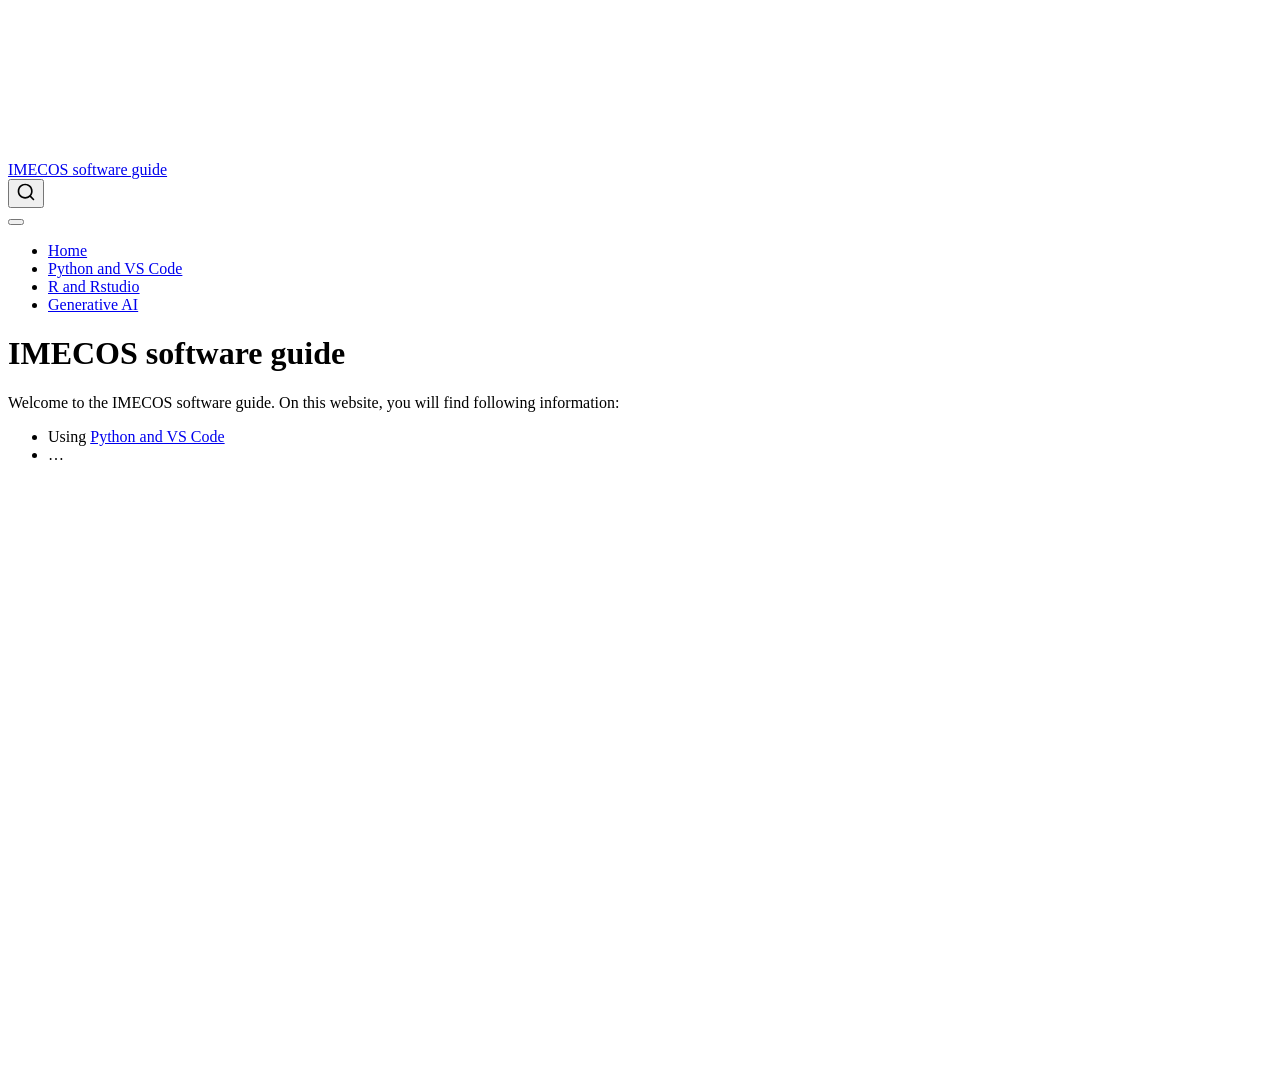
==== index.html @ 620a6b08 "Built site for gh-pages" ====
<!DOCTYPE html>
<html xmlns="http://www.w3.org/1999/xhtml" lang="en" xml:lang="en"><head>

<meta charset="utf-8">
<meta name="generator" content="quarto-1.10.18">

<meta name="viewport" content="width=device-width, initial-scale=1.0, user-scalable=yes">


<title>IMECOS software guide</title>
<style>
/* Default styles provided by pandoc.
** See https://pandoc.org/MANUAL.html#variables-for-html for config info.
*/
span.smallcaps{font-variant: small-caps;}
div.columns{display: flex; gap: 1.5em;}
div.column{flex: auto;}
@media screen {
div.columns{gap: min(4vw, 1.5em);}
div.column{overflow-x: auto;}
}
div.hanging-indent{margin-left: 1.5em; text-indent: -1.5em;}
ul.task-list{list-style: none;}
ul.task-list li input[type="checkbox"] {
  width: 0.8em;
  margin: 0 0.8em 0.2em -1em; /* quarto-specific, see https://github.com/quarto-dev/quarto-cli/issues/4556 */ 
  vertical-align: middle;
}
</style>


<script src="site_libs/quarto-nav/quarto-nav.js"></script>
<script src="site_libs/quarto-nav/headroom.min.js"></script>
<script src="site_libs/clipboard/clipboard.min.js"></script>
<script src="site_libs/quarto-search/autocomplete.umd.js"></script>
<script src="site_libs/quarto-search/fuse.min.js"></script>
<script src="site_libs/quarto-search/quarto-search.js"></script>
<meta name="quarto:offset" content="./">
<script src="site_libs/quarto-html/quarto.js" type="module"></script>
<script src="site_libs/quarto-html/tabsets/tabsets.js" type="module"></script>
<script src="site_libs/quarto-html/popper.min.js"></script>
<script src="site_libs/quarto-html/tippy.umd.min.js"></script>
<script src="site_libs/quarto-html/anchor.min.js"></script>
<link href="site_libs/quarto-html/tippy.css" rel="stylesheet">
<link href="site_libs/quarto-html/quarto-syntax-highlighting-64a204ab8560d761af7679ceaba22944.css" rel="stylesheet" id="quarto-text-highlighting-styles">
<script src="site_libs/bootstrap/bootstrap.min.js"></script>
<link href="site_libs/bootstrap/bootstrap-icons.css" rel="stylesheet">
<link href="site_libs/bootstrap/bootstrap-3e9b1289f5f353c49b617ce48ad2bc38.min.css" rel="stylesheet" append-hash="true" id="quarto-bootstrap" data-mode="light">
<script id="quarto-search-options" type="application/json">{
  "location": "navbar",
  "copy-button": false,
  "collapse-after": 3,
  "panel-placement": "end",
  "type": "overlay",
  "limit": 50,
  "keyboard-shortcut": [
    "f",
    "/",
    "s"
  ],
  "show-item-context": false,
  "language": {
    "search-no-results-text": "No results",
    "search-matching-documents-text": "matching documents",
    "search-copy-link-title": "Copy link to search",
    "search-hide-matches-text": "Hide additional matches",
    "search-more-match-text": "more match in this document",
    "search-more-matches-text": "more matches in this document",
    "search-clear-button-title": "Clear",
    "search-text-placeholder": "",
    "search-detached-cancel-button-title": "Cancel",
    "search-submit-button-title": "Submit",
    "search-label": "Search"
  }
}</script>


<link rel="stylesheet" href="styles.css">
</head>

<body class="nav-fixed quarto-light">

<div id="quarto-search-results"></div>
  <header id="quarto-header" class="headroom fixed-top">
    <nav class="navbar navbar-expand-lg " data-bs-theme="dark">
      <div class="navbar-container container-fluid">
      <div class="navbar-brand-container mx-auto">
    <a class="navbar-brand" href="./index.html">
    <span class="navbar-title">IMECOS software guide</span>
    </a>
  </div>
            <div id="quarto-search" class="" title="Search"></div>
          <button class="navbar-toggler" type="button" data-bs-toggle="collapse" data-bs-target="#navbarCollapse" aria-controls="navbarCollapse" role="menu" aria-expanded="false" aria-label="Toggle navigation" onclick="if (window.quartoToggleHeadroom) { window.quartoToggleHeadroom(); }">
  <span class="navbar-toggler-icon"></span>
</button>
          <div class="collapse navbar-collapse" id="navbarCollapse">
            <ul class="navbar-nav navbar-nav-scroll me-auto">
  <li class="nav-item">
    <a class="nav-link active" href="./index.html" aria-current="page"> 
<span class="menu-text">Home</span></a>
  </li>  
  <li class="nav-item">
    <a class="nav-link" href="./python_vs_code.html"> 
<span class="menu-text">Python and VS Code</span></a>
  </li>  
  <li class="nav-item">
    <a class="nav-link" href="./r_rstudio.html"> 
<span class="menu-text">R and Rstudio</span></a>
  </li>  
  <li class="nav-item">
    <a class="nav-link" href="./genai.html"> 
<span class="menu-text">Generative AI</span></a>
  </li>  
</ul>
          </div> <!-- /navcollapse -->
            <div class="quarto-navbar-tools">
</div>
      </div> <!-- /container-fluid -->
    </nav>
</header>
<!-- content -->
<div id="quarto-content" class="quarto-container page-columns page-rows-contents page-layout-article page-navbar">
<!-- sidebar -->
<!-- margin-sidebar -->
    <div id="quarto-margin-sidebar" class="sidebar margin-sidebar zindex-bottom">
        
    </div>
<!-- main -->
<main class="content" id="quarto-document-content">

<header id="title-block-header" class="quarto-title-block default">
<div class="quarto-title">
<h1 class="title">IMECOS software guide</h1>
</div>



<div class="quarto-title-meta">

    
  
    
  </div>
  


</header>


<p>Welcome to the IMECOS software guide. On this website, you will find following information:</p>
<ul>
<li>Using <a href="./python_vs_code.html">Python and VS Code</a></li>
<li>…</li>
</ul>



</main> <!-- /main -->
<script id="quarto-html-after-body" type="application/javascript">
  window.document.addEventListener("DOMContentLoaded", function (event) {
    const icon = "";
    const anchorJS = new window.AnchorJS();
    anchorJS.options = {
      placement: 'right',
      icon: icon
    };
    anchorJS.add('.anchored');
    const isCodeAnnotation = (el) => {
      for (const clz of el.classList) {
        if (clz.startsWith('code-annotation-')) {                     
          return true;
        }
      }
      return false;
    }
    const onCopySuccess = function(e) {
      // button target
      const button = e.trigger;
      // don't keep focus
      button.blur();
      // flash "checked"
      button.classList.add('code-copy-button-checked');
      var currentTitle = button.getAttribute("title");
      button.setAttribute("title", "Copied!");
      let tooltip;
      if (window.bootstrap) {
        button.setAttribute("data-bs-toggle", "tooltip");
        button.setAttribute("data-bs-placement", "left");
        button.setAttribute("data-bs-title", "Copied!");
        tooltip = new bootstrap.Tooltip(button, 
          { trigger: "manual", 
            customClass: "code-copy-button-tooltip",
            offset: [0, -8]});
        tooltip.show();    
      }
      setTimeout(function() {
        if (tooltip) {
          tooltip.hide();
          button.removeAttribute("data-bs-title");
          button.removeAttribute("data-bs-toggle");
          button.removeAttribute("data-bs-placement");
        }
        button.setAttribute("title", currentTitle);
        button.classList.remove('code-copy-button-checked');
      }, 1000);
      // clear code selection
      e.clearSelection();
    }
    const getTextToCopy = function(trigger) {
      const outerScaffold = trigger.parentElement.cloneNode(true);
      const codeEl = outerScaffold.querySelector('code');
      for (const childEl of codeEl.children) {
        if (isCodeAnnotation(childEl)) {
          childEl.remove();
        }
      }
      return codeEl.innerText;
    }
    const clipboard = new window.ClipboardJS('.code-copy-button:not([data-in-quarto-modal])', {
      text: getTextToCopy
    });
    clipboard.on('success', onCopySuccess);
    if (window.document.getElementById('quarto-embedded-source-code-modal')) {
      const clipboardModal = new window.ClipboardJS('.code-copy-button[data-in-quarto-modal]', {
        text: getTextToCopy,
        container: window.document.getElementById('quarto-embedded-source-code-modal')
      });
      clipboardModal.on('success', onCopySuccess);
    }
      var localhostRegex = new RegExp(/^(?:http|https):\/\/localhost\:?[0-9]*\//);
      var mailtoRegex = new RegExp(/^mailto:/);
        var filterRegex = new RegExp("https:\/\/olivierbonte\.github\.io\/imecos_software_guide\/");
      var isInternal = (href) => {
          return filterRegex.test(href) || localhostRegex.test(href) || mailtoRegex.test(href);
      }
      // Inspect non-navigation links and adorn them if external
     var links = window.document.querySelectorAll('a[href]:not(.nav-link):not(.navbar-brand):not(.toc-action):not(.sidebar-link):not(.sidebar-item-toggle):not(.pagination-link):not(.no-external):not([aria-hidden]):not(.dropdown-item):not(.quarto-navigation-tool):not(.about-link)');
      for (var i=0; i<links.length; i++) {
        const link = links[i];
        if (!isInternal(link.href)) {
          // undo the damage that might have been done by quarto-nav.js in the case of
          // links that we want to consider external
          if (link.dataset.originalHref !== undefined) {
            link.href = link.dataset.originalHref;
          }
        }
      }
    function tippyHover(el, contentFn, onTriggerFn, onUntriggerFn) {
      const config = {
        allowHTML: true,
        maxWidth: 500,
        delay: 100,
        arrow: false,
        appendTo: function(el) {
            return el.parentElement;
        },
        interactive: true,
        interactiveBorder: 10,
        theme: 'quarto',
        placement: 'bottom-start',
      };
      if (contentFn) {
        config.content = contentFn;
      }
      if (onTriggerFn) {
        config.onTrigger = onTriggerFn;
      }
      if (onUntriggerFn) {
        config.onUntrigger = onUntriggerFn;
      }
      window.tippy(el, config); 
    }
    const noterefs = window.document.querySelectorAll('a[role="doc-noteref"]');
    for (var i=0; i<noterefs.length; i++) {
      const ref = noterefs[i];
      tippyHover(ref, function() {
        // use id or data attribute instead here
        let href = ref.getAttribute('data-footnote-href') || ref.getAttribute('href');
        try { href = new URL(href).hash; } catch {}
        const id = href.replace(/^#\/?/, "");
        const note = window.document.getElementById(id);
        if (note) {
          return note.innerHTML;
        } else {
          return "";
        }
      });
    }
    const xrefs = window.document.querySelectorAll('a.quarto-xref');
    const processXRef = (id, note) => {
      // Strip column container classes
      const stripColumnClz = (el) => {
        el.classList.remove("page-full", "page-columns");
        if (el.children) {
          for (const child of el.children) {
            stripColumnClz(child);
          }
        }
      }
      stripColumnClz(note)
      if (id === null || id.startsWith('sec-')) {
        // Special case sections, only their first couple elements
        const container = document.createElement("div");
        if (note.children && note.children.length > 2) {
          container.appendChild(note.children[0].cloneNode(true));
          for (let i = 1; i < note.children.length; i++) {
            const child = note.children[i];
            if (child.tagName === "P" && child.innerText === "") {
              continue;
            } else {
              container.appendChild(child.cloneNode(true));
              break;
            }
          }
          if (window.Quarto?.typesetMath) {
            window.Quarto.typesetMath(container);
          }
          return container.innerHTML
        } else {
          if (window.Quarto?.typesetMath) {
            window.Quarto.typesetMath(note);
          }
          return note.innerHTML;
        }
      } else {
        // Remove any anchor links if they are present
        const anchorLink = note.querySelector('a.anchorjs-link');
        if (anchorLink) {
          anchorLink.remove();
        }
        if (window.Quarto?.typesetMath) {
          window.Quarto.typesetMath(note);
        }
        if (note.classList.contains("callout")) {
          return note.outerHTML;
        } else {
          return note.innerHTML;
        }
      }
    }
    for (var i=0; i<xrefs.length; i++) {
      const xref = xrefs[i];
      tippyHover(xref, undefined, function(instance) {
        instance.disable();
        let url = xref.getAttribute('href');
        let hash = undefined; 
        if (url.startsWith('#')) {
          hash = url;
        } else {
          try { hash = new URL(url).hash; } catch {}
        }
        if (hash) {
          const id = hash.replace(/^#\/?/, "");
          const note = window.document.getElementById(id);
          if (note !== null) {
            try {
              const html = processXRef(id, note.cloneNode(true));
              instance.setContent(html);
            } finally {
              instance.enable();
              instance.show();
            }
          } else {
            // See if we can fetch this
            fetch(url.split('#')[0])
            .then(res => res.text())
            .then(html => {
              const parser = new DOMParser();
              const htmlDoc = parser.parseFromString(html, "text/html");
              const note = htmlDoc.getElementById(id);
              if (note !== null) {
                const html = processXRef(id, note);
                instance.setContent(html);
              } 
            }).finally(() => {
              instance.enable();
              instance.show();
            });
          }
        } else {
          // See if we can fetch a full url (with no hash to target)
          // This is a special case and we should probably do some content thinning / targeting
          fetch(url)
          .then(res => res.text())
          .then(html => {
            const parser = new DOMParser();
            const htmlDoc = parser.parseFromString(html, "text/html");
            const note = htmlDoc.querySelector('main.content');
            if (note !== null) {
              // This should only happen for chapter cross references
              // (since there is no id in the URL)
              // remove the first header
              if (note.children.length > 0 && note.children[0].tagName === "HEADER") {
                note.children[0].remove();
              }
              const html = processXRef(null, note);
              instance.setContent(html);
            } 
          }).finally(() => {
            instance.enable();
            instance.show();
          });
        }
      }, function(instance) {
      });
    }
        let selectedAnnoteEl;
        const selectorForAnnotation = ( cell, annotation) => {
          let cellAttr = 'data-code-cell="' + cell + '"';
          let lineAttr = 'data-code-annotation="' +  annotation + '"';
          const selector = 'span[' + cellAttr + '][' + lineAttr + ']';
          return selector;
        }
        const selectCodeLines = (annoteEl) => {
          const doc = window.document;
          const targetCell = annoteEl.getAttribute("data-target-cell");
          const targetAnnotation = annoteEl.getAttribute("data-target-annotation");
          const annoteSpan = window.document.querySelector(selectorForAnnotation(targetCell, targetAnnotation));
          const lines = annoteSpan.getAttribute("data-code-lines").split(",");
          const lineIds = lines.map((line) => {
            return targetCell + "-" + line;
          })
          let top = null;
          let height = null;
          let parent = null;
          if (lineIds.length > 0) {
              //compute the position of the single el (top and bottom and make a div)
              const el = window.document.getElementById(lineIds[0]);
              top = el.offsetTop;
              height = el.offsetHeight;
              parent = el.parentElement.parentElement;
            if (lineIds.length > 1) {
              const lastEl = window.document.getElementById(lineIds[lineIds.length - 1]);
              const bottom = lastEl.offsetTop + lastEl.offsetHeight;
              height = bottom - top;
            }
            if (top !== null && height !== null && parent !== null) {
              // cook up a div (if necessary) and position it 
              let div = window.document.getElementById("code-annotation-line-highlight");
              if (div === null) {
                div = window.document.createElement("div");
                div.setAttribute("id", "code-annotation-line-highlight");
                div.style.position = 'absolute';
                parent.appendChild(div);
              }
              div.style.top = top - 2 + "px";
              div.style.height = height + 4 + "px";
              div.style.left = 0;
              let gutterDiv = window.document.getElementById("code-annotation-line-highlight-gutter");
              if (gutterDiv === null) {
                gutterDiv = window.document.createElement("div");
                gutterDiv.setAttribute("id", "code-annotation-line-highlight-gutter");
                gutterDiv.style.position = 'absolute';
                const codeCell = window.document.getElementById(targetCell);
                const gutter = codeCell.querySelector('.code-annotation-gutter');
                gutter.appendChild(gutterDiv);
              }
              gutterDiv.style.top = top - 2 + "px";
              gutterDiv.style.height = height + 4 + "px";
            }
            selectedAnnoteEl = annoteEl;
          }
        };
        const unselectCodeLines = () => {
          const elementsIds = ["code-annotation-line-highlight", "code-annotation-line-highlight-gutter"];
          elementsIds.forEach((elId) => {
            const div = window.document.getElementById(elId);
            if (div) {
              div.remove();
            }
          });
          selectedAnnoteEl = undefined;
        };
          // Handle positioning of the toggle
      window.addEventListener(
        "resize",
        throttle(() => {
          elRect = undefined;
          if (selectedAnnoteEl) {
            selectCodeLines(selectedAnnoteEl);
          }
        }, 10)
      );
      function throttle(fn, ms) {
      let throttle = false;
      let timer;
        return (...args) => {
          if(!throttle) { // first call gets through
              fn.apply(this, args);
              throttle = true;
          } else { // all the others get throttled
              if(timer) clearTimeout(timer); // cancel #2
              timer = setTimeout(() => {
                fn.apply(this, args);
                timer = throttle = false;
              }, ms);
          }
        };
      }
        // Attach click handler to the DT
        const annoteDls = window.document.querySelectorAll('dt[data-target-cell]');
        for (const annoteDlNode of annoteDls) {
          annoteDlNode.addEventListener('click', (event) => {
            const clickedEl = event.target;
            if (clickedEl !== selectedAnnoteEl) {
              unselectCodeLines();
              const activeEl = window.document.querySelector('dt[data-target-cell].code-annotation-active');
              if (activeEl) {
                activeEl.classList.remove('code-annotation-active');
              }
              selectCodeLines(clickedEl);
              clickedEl.classList.add('code-annotation-active');
            } else {
              // Unselect the line
              unselectCodeLines();
              clickedEl.classList.remove('code-annotation-active');
            }
          });
        }
    const findCites = (el) => {
      const parentEl = el.parentElement;
      if (parentEl) {
        const cites = parentEl.dataset.cites;
        if (cites) {
          return {
            el,
            cites: cites.split(' ')
          };
        } else {
          return findCites(el.parentElement)
        }
      } else {
        return undefined;
      }
    };
    var bibliorefs = window.document.querySelectorAll('a[role="doc-biblioref"]');
    for (var i=0; i<bibliorefs.length; i++) {
      const ref = bibliorefs[i];
      const citeInfo = findCites(ref);
      if (citeInfo) {
        tippyHover(citeInfo.el, function() {
          var popup = window.document.createElement('div');
          citeInfo.cites.forEach(function(cite) {
            var citeDiv = window.document.createElement('div');
            citeDiv.classList.add('hanging-indent');
            citeDiv.classList.add('csl-entry');
            var biblioDiv = window.document.getElementById('ref-' + cite);
            if (biblioDiv) {
              citeDiv.innerHTML = biblioDiv.innerHTML;
            }
            popup.appendChild(citeDiv);
          });
          return popup.innerHTML;
        });
      }
    }
  });
  </script>
</div> <!-- /content -->




</body></html>
---- site_libs/quarto-html/tippy.css ----
.tippy-box[data-animation=fade][data-state=hidden]{opacity:0}[data-tippy-root]{max-width:calc(100vw - 10px)}.tippy-box{position:relative;background-color:#333;color:#fff;border-radius:4px;font-size:14px;line-height:1.4;white-space:normal;outline:0;transition-property:transform,visibility,opacity}.tippy-box[data-placement^=top]>.tippy-arrow{bottom:0}.tippy-box[data-placement^=top]>.tippy-arrow:before{bottom:-7px;left:0;border-width:8px 8px 0;border-top-color:initial;transform-origin:center top}.tippy-box[data-placement^=bottom]>.tippy-arrow{top:0}.tippy-box[data-placement^=bottom]>.tippy-arrow:before{top:-7px;left:0;border-width:0 8px 8px;border-bottom-color:initial;transform-origin:center bottom}.tippy-box[data-placement^=left]>.tippy-arrow{right:0}.tippy-box[data-placement^=left]>.tippy-arrow:before{border-width:8px 0 8px 8px;border-left-color:initial;right:-7px;transform-origin:center left}.tippy-box[data-placement^=right]>.tippy-arrow{left:0}.tippy-box[data-placement^=right]>.tippy-arrow:before{left:-7px;border-width:8px 8px 8px 0;border-right-color:initial;transform-origin:center right}.tippy-box[data-inertia][data-state=visible]{transition-timing-function:cubic-bezier(.54,1.5,.38,1.11)}.tippy-arrow{width:16px;height:16px;color:#333}.tippy-arrow:before{content:"";position:absolute;border-color:transparent;border-style:solid}.tippy-content{position:relative;padding:5px 9px;z-index:1}
---- site_libs/quarto-html/quarto-syntax-highlighting-64a204ab8560d761af7679ceaba22944.css ----
/* quarto syntax highlight colors */
:root {
  --quarto-hl-ot-color: #003B4F;
  --quarto-hl-at-color: #657422;
  --quarto-hl-ss-color: #20794D;
  --quarto-hl-an-color: #5E5E5E;
  --quarto-hl-fu-color: #4758AB;
  --quarto-hl-st-color: #20794D;
  --quarto-hl-cf-color: #003B4F;
  --quarto-hl-op-color: #5E5E5E;
  --quarto-hl-er-color: #AD0000;
  --quarto-hl-bn-color: #AD0000;
  --quarto-hl-al-color: #AD0000;
  --quarto-hl-va-color: #111111;
  --quarto-hl-bu-color: inherit;
  --quarto-hl-ex-color: inherit;
  --quarto-hl-pp-color: #AD0000;
  --quarto-hl-in-color: #5E5E5E;
  --quarto-hl-vs-color: #20794D;
  --quarto-hl-wa-color: #5E5E5E;
  --quarto-hl-do-color: #5E5E5E;
  --quarto-hl-im-color: #00769E;
  --quarto-hl-ch-color: #20794D;
  --quarto-hl-dt-color: #AD0000;
  --quarto-hl-fl-color: #AD0000;
  --quarto-hl-co-color: #5E5E5E;
  --quarto-hl-cv-color: #5E5E5E;
  --quarto-hl-cn-color: #8f5902;
  --quarto-hl-sc-color: #5E5E5E;
  --quarto-hl-dv-color: #AD0000;
  --quarto-hl-kw-color: #003B4F;
}

/* other quarto variables */
:root {
  --quarto-font-monospace: SFMono-Regular, Menlo, Monaco, Consolas, "Liberation Mono", "Courier New", monospace;
}

/* syntax highlight based on Pandoc's rules */
pre > code.sourceCode > span {
  color: #003B4F;
}

code.sourceCode > span {
  color: #003B4F;
}

div.sourceCode,
div.sourceCode pre.sourceCode {
  color: #003B4F;
}

/* Normal */
code span {
  color: #003B4F;
}

/* Alert */
code span.al {
  color: #AD0000;
  font-style: inherit;
}

/* Annotation */
code span.an {
  color: #5E5E5E;
  font-style: inherit;
}

/* Attribute */
code span.at {
  color: #657422;
  font-style: inherit;
}

/* BaseN */
code span.bn {
  color: #AD0000;
  font-style: inherit;
}

/* BuiltIn */
code span.bu {
  font-style: inherit;
}

/* ControlFlow */
code span.cf {
  color: #003B4F;
  font-weight: bold;
  font-style: inherit;
}

/* Char */
code span.ch {
  color: #20794D;
  font-style: inherit;
}

/* Constant */
code span.cn {
  color: #8f5902;
  font-style: inherit;
}

/* Comment */
code span.co {
  color: #5E5E5E;
  font-style: inherit;
}

/* CommentVar */
code span.cv {
  color: #5E5E5E;
  font-style: italic;
}

/* Documentation */
code span.do {
  color: #5E5E5E;
  font-style: italic;
}

/* DataType */
code span.dt {
  color: #AD0000;
  font-style: inherit;
}

/* DecVal */
code span.dv {
  color: #AD0000;
  font-style: inherit;
}

/* Error */
code span.er {
  color: #AD0000;
  font-style: inherit;
}

/* Extension */
code span.ex {
  font-style: inherit;
}

/* Float */
code span.fl {
  color: #AD0000;
  font-style: inherit;
}

/* Function */
code span.fu {
  color: #4758AB;
  font-style: inherit;
}

/* Import */
code span.im {
  color: #00769E;
  font-style: inherit;
}

/* Information */
code span.in {
  color: #5E5E5E;
  font-style: inherit;
}

/* Keyword */
code span.kw {
  color: #003B4F;
  font-weight: bold;
  font-style: inherit;
}

/* Operator */
code span.op {
  color: #5E5E5E;
  font-style: inherit;
}

/* Other */
code span.ot {
  color: #003B4F;
  font-style: inherit;
}

/* Preprocessor */
code span.pp {
  color: #AD0000;
  font-style: inherit;
}

/* SpecialChar */
code span.sc {
  color: #5E5E5E;
  font-style: inherit;
}

/* SpecialString */
code span.ss {
  color: #20794D;
  font-style: inherit;
}

/* String */
code span.st {
  color: #20794D;
  font-style: inherit;
}

/* Variable */
code span.va {
  color: #111111;
  font-style: inherit;
}

/* VerbatimString */
code span.vs {
  color: #20794D;
  font-style: inherit;
}

/* Warning */
code span.wa {
  color: #5E5E5E;
  font-style: italic;
}

.prevent-inlining {
  content: "</";
}

/*# sourceMappingURL=9d8d5bb603a83b8298b89080a598c93b.css.map */
---- styles.css ----
/* css styles */
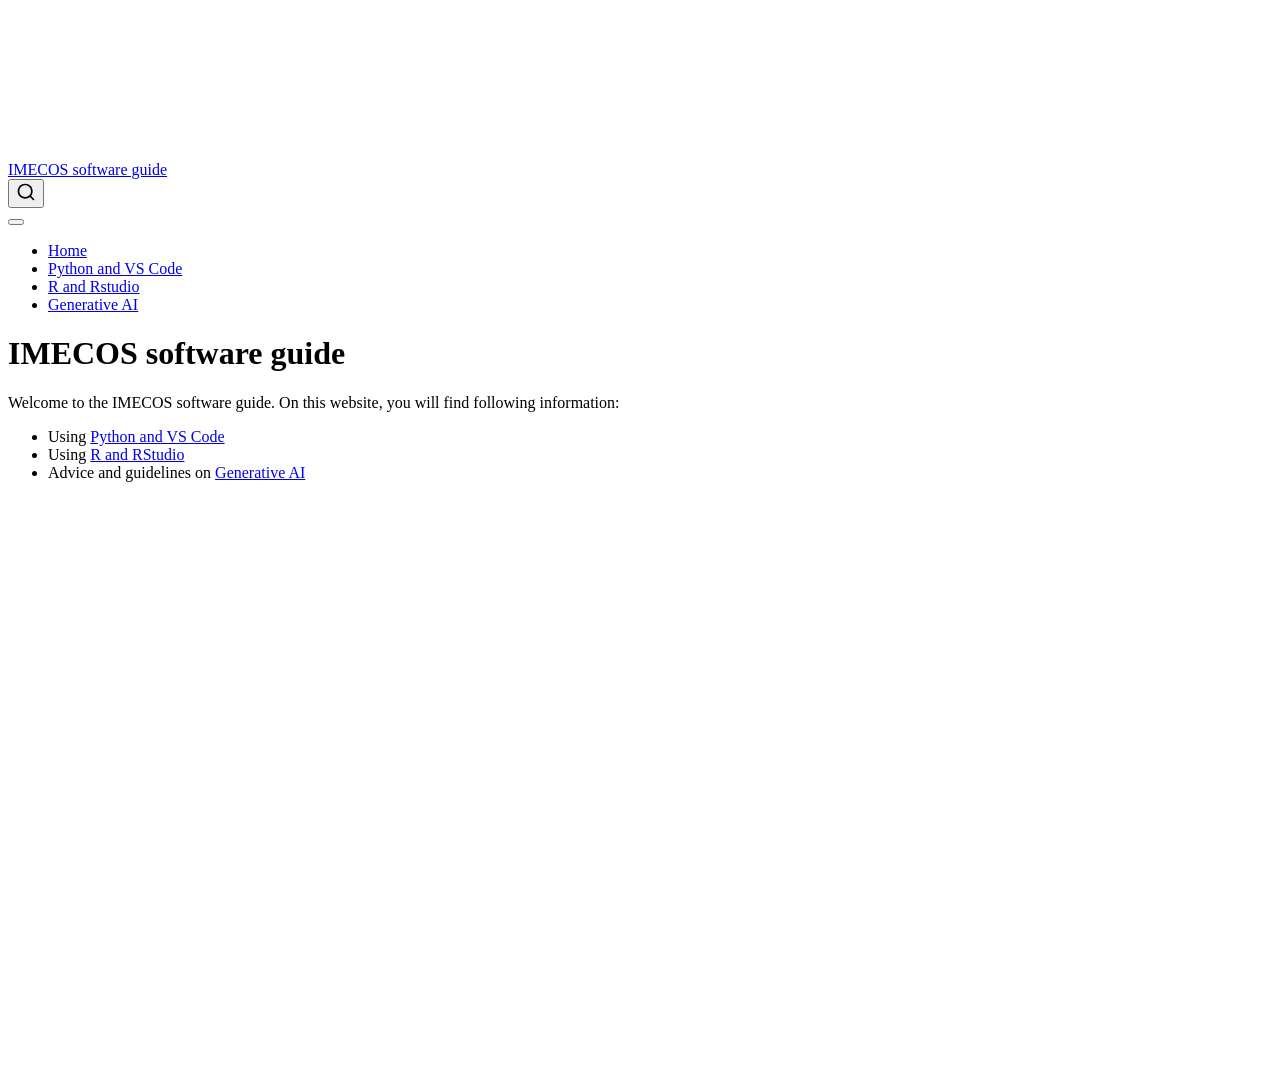
==== commit c661f123: "Built site for gh-pages" ====
--- a/index.html
+++ b/index.html
@@ -150,7 +150,8 @@
 <p>Welcome to the IMECOS software guide. On this website, you will find following information:</p>
 <ul>
 <li>Using <a href="./python_vs_code.html">Python and VS Code</a></li>
-<li>…</li>
+<li>Using <a href="./r_rstudio.html">R and RStudio</a></li>
+<li>Advice and guidelines on <a href="./genai.html">Generative AI</a></li>
 </ul>
 
 
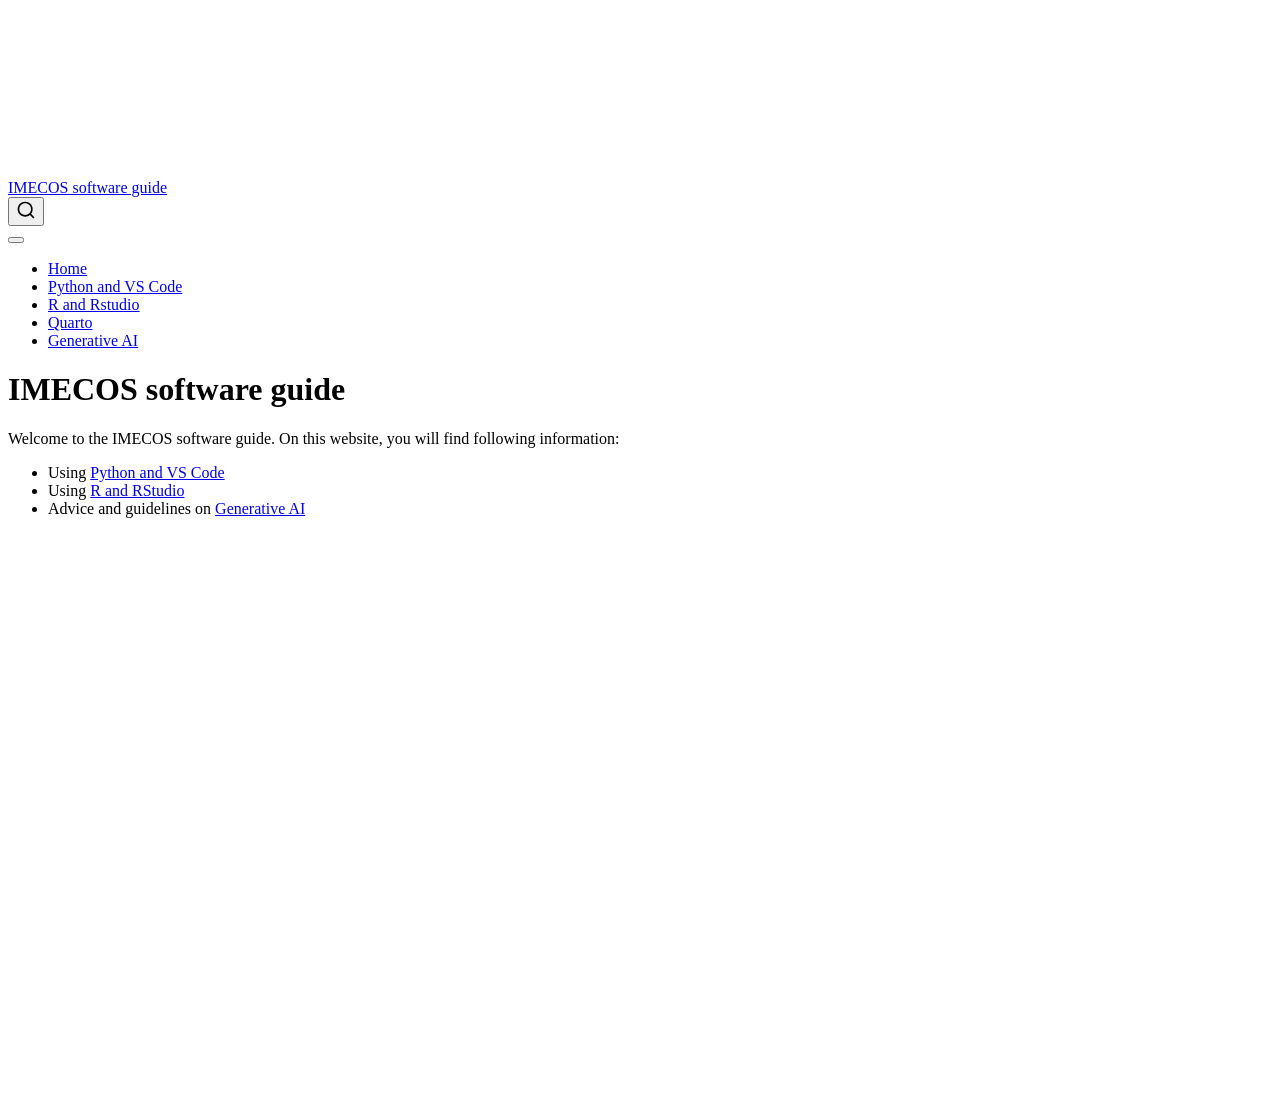
==== commit e614673d: "Built site for gh-pages" ====
--- a/index.html
+++ b/index.html
@@ -108,6 +108,10 @@
 <span class="menu-text">R and Rstudio</span></a>
   </li>  
   <li class="nav-item">
+    <a class="nav-link" href="./quarto.html"> 
+<span class="menu-text">Quarto</span></a>
+  </li>  
+  <li class="nav-item">
     <a class="nav-link" href="./genai.html"> 
 <span class="menu-text">Generative AI</span></a>
   </li>  
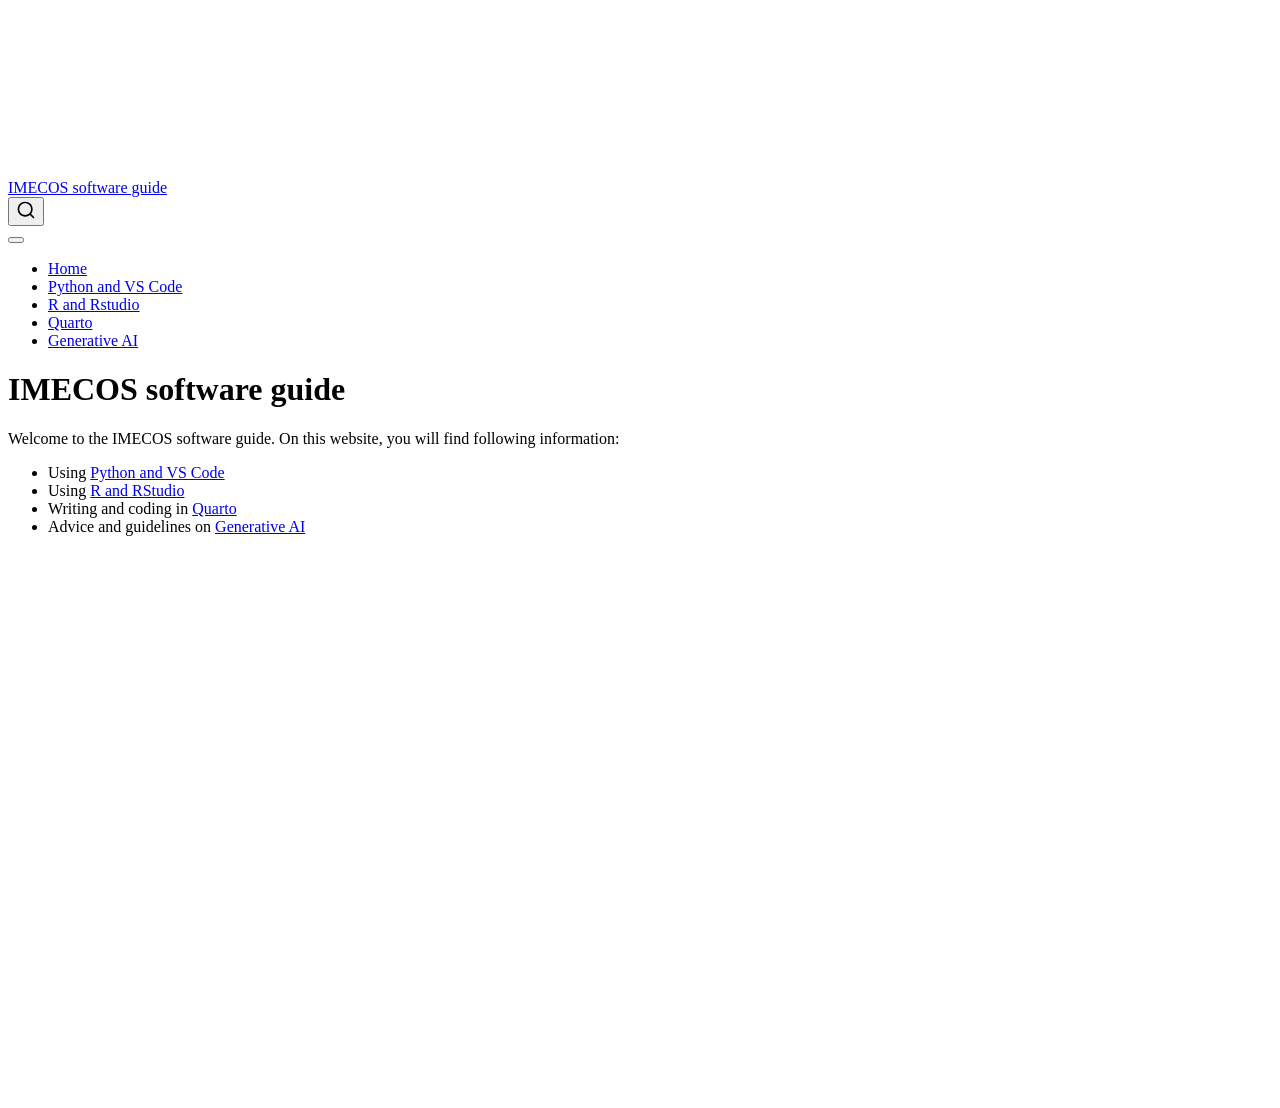
==== commit 466f4ffd: "Built site for gh-pages" ====
--- a/index.html
+++ b/index.html
@@ -155,6 +155,7 @@
 <ul>
 <li>Using <a href="./python_vs_code.html">Python and VS Code</a></li>
 <li>Using <a href="./r_rstudio.html">R and RStudio</a></li>
+<li>Writing and coding in <a href="./quarto.html">Quarto</a></li>
 <li>Advice and guidelines on <a href="./genai.html">Generative AI</a></li>
 </ul>
 
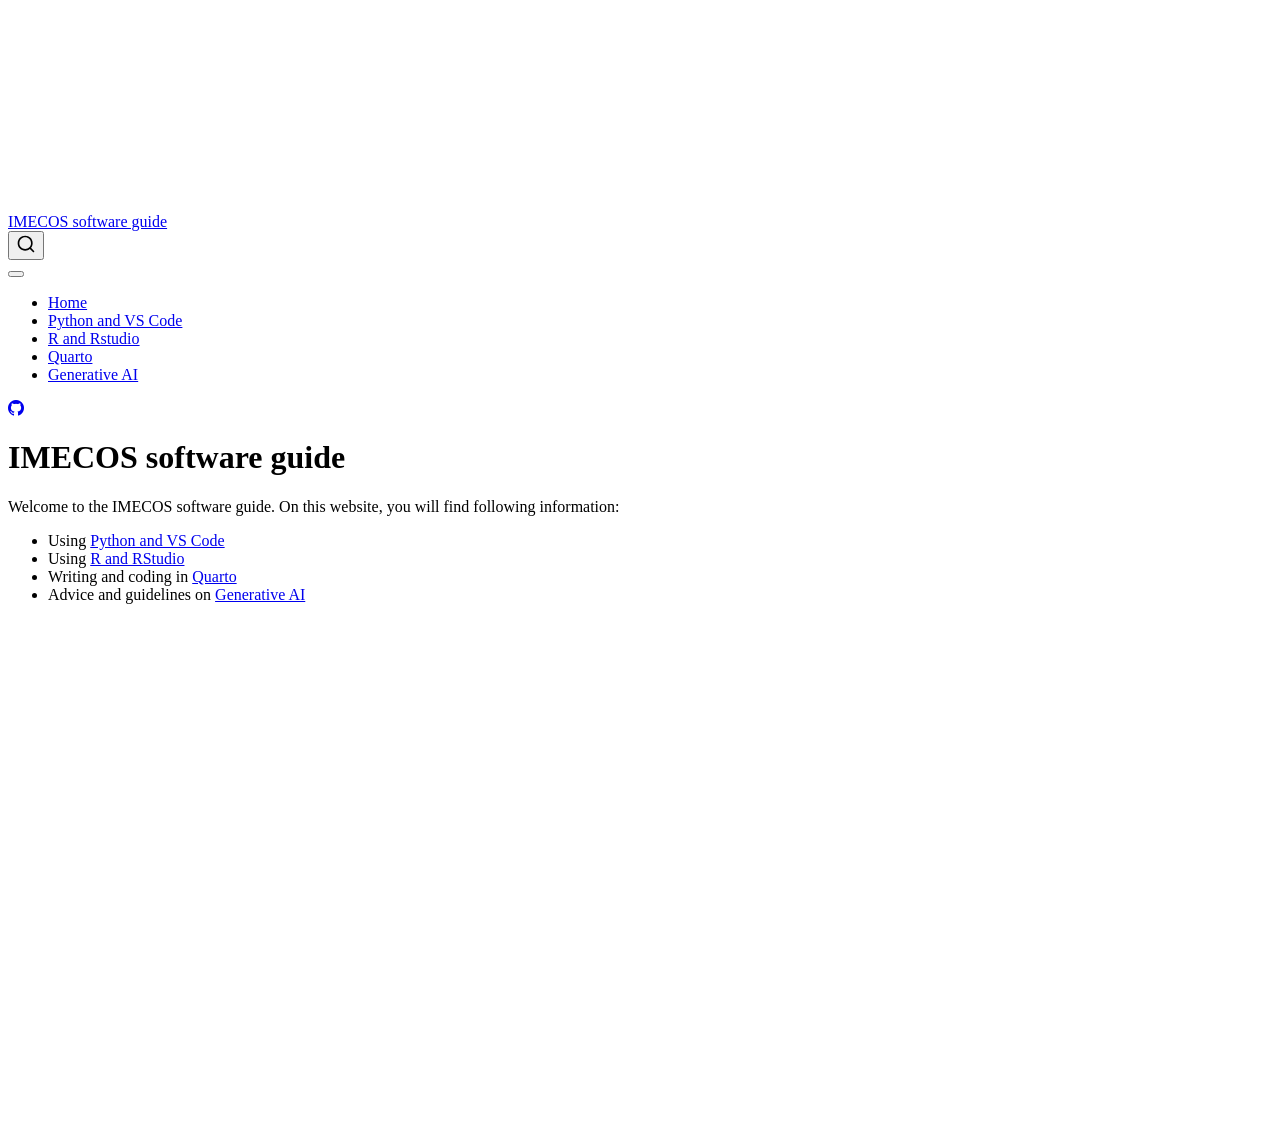
==== commit 6ac6a3fd: "Built site for gh-pages" ====
--- a/index.html
+++ b/index.html
@@ -118,6 +118,7 @@
 </ul>
           </div> <!-- /navcollapse -->
             <div class="quarto-navbar-tools">
+    <a href="https://github.com/olivierbonte/imecos_software_guide" title="" class="quarto-navigation-tool px-1" aria-label=""><i class="bi bi-github"></i></a>
 </div>
       </div> <!-- /container-fluid -->
     </nav>
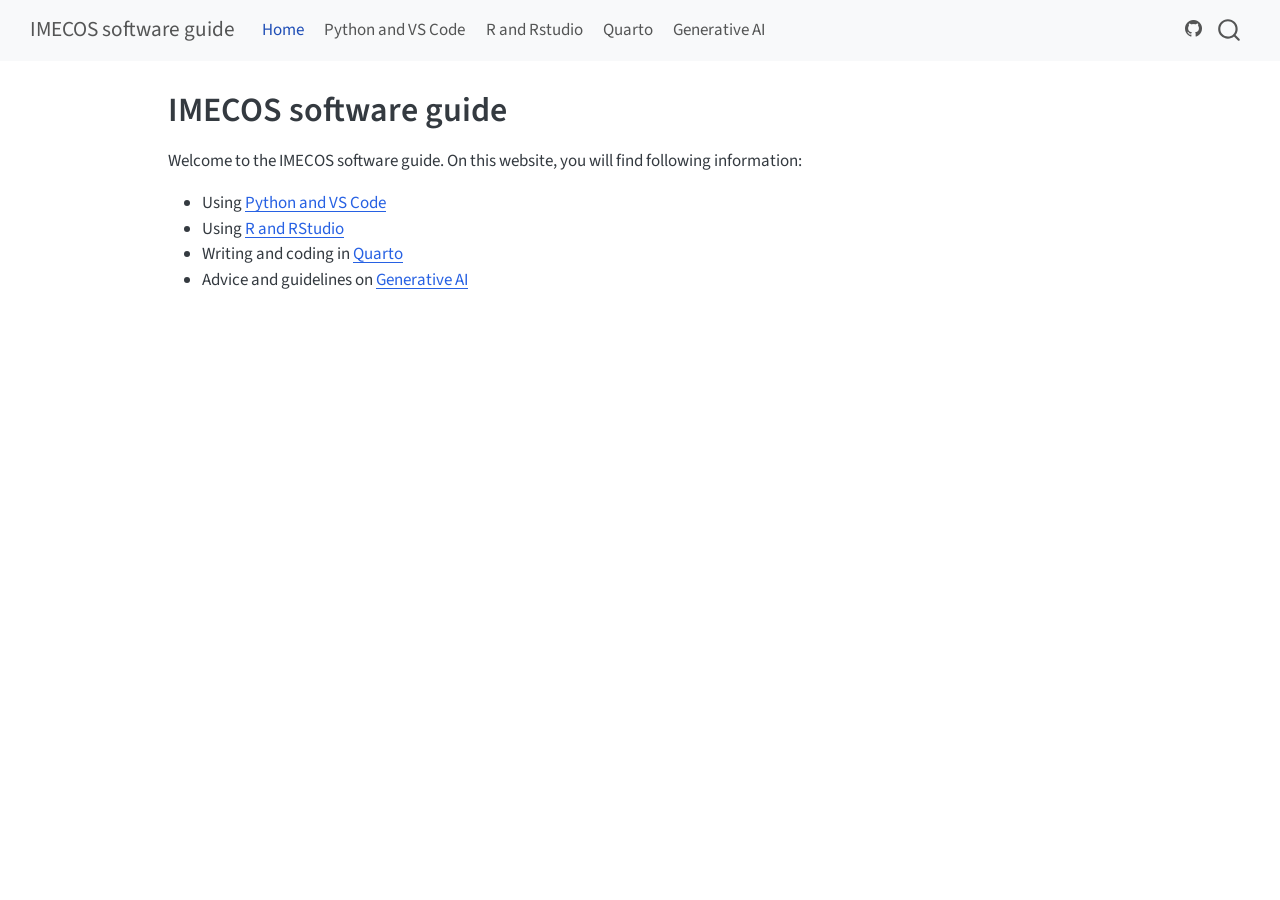
==== commit 14142ab3: "Built site for gh-pages" ====
--- a/index.html
+++ b/index.html
@@ -45,7 +45,7 @@
 <link href="site_libs/quarto-html/quarto-syntax-highlighting-64a204ab8560d761af7679ceaba22944.css" rel="stylesheet" id="quarto-text-highlighting-styles">
 <script src="site_libs/bootstrap/bootstrap.min.js"></script>
 <link href="site_libs/bootstrap/bootstrap-icons.css" rel="stylesheet">
-<link href="site_libs/bootstrap/bootstrap-3e9b1289f5f353c49b617ce48ad2bc38.min.css" rel="stylesheet" append-hash="true" id="quarto-bootstrap" data-mode="light">
+<link href="site_libs/bootstrap/bootstrap-166690b9c768161ed89deb9505a7d440.min.css" rel="stylesheet" append-hash="true" id="quarto-bootstrap" data-mode="light">
 <script id="quarto-search-options" type="application/json">{
   "location": "navbar",
   "copy-button": false,
